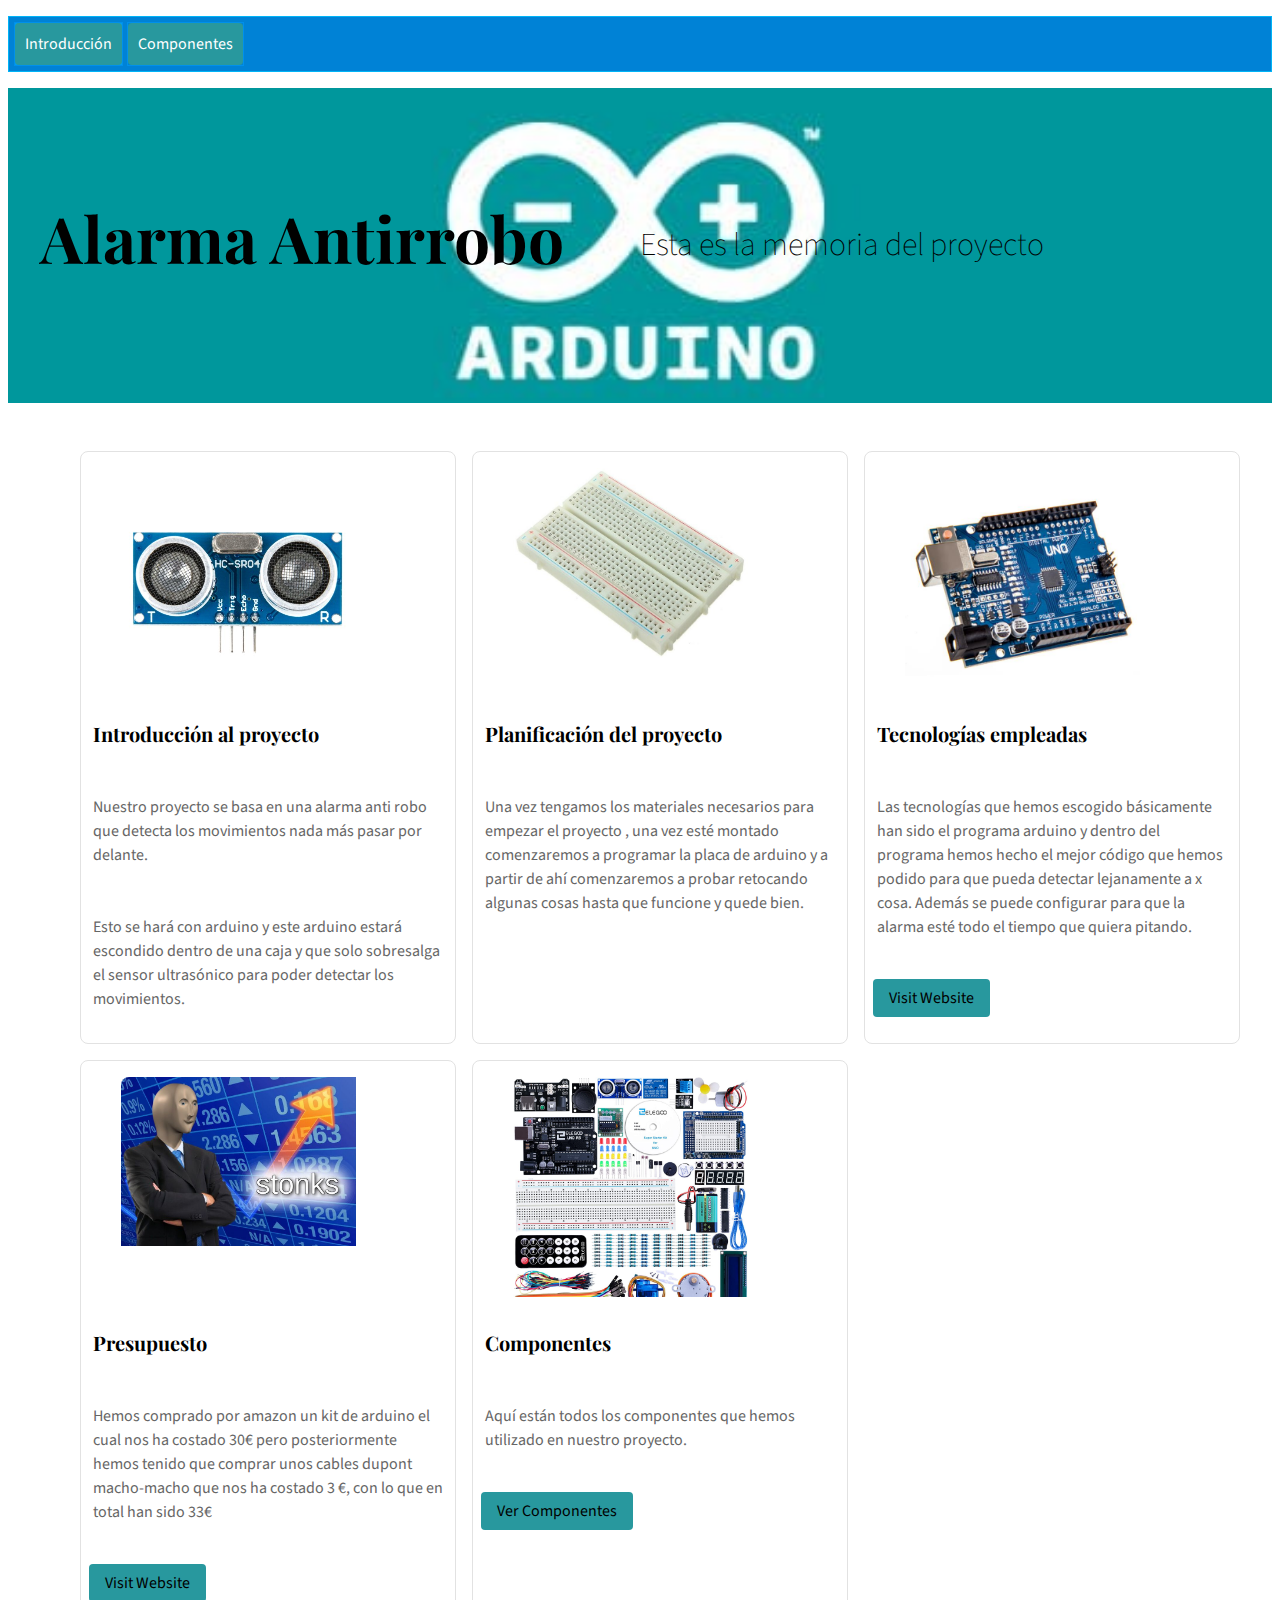
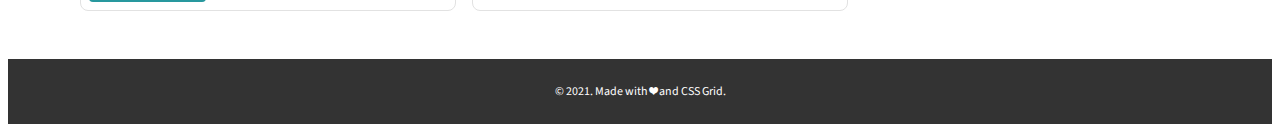
==== index.html @ 7d61a85c "Actualización de  la pagina" ====
<!DOCTYPE html>
<!-- https://css-tricks.com/look-ma-no-media-queries-responsive-layouts-using-css-grid/ -->
<html>
  <head>
   <link rel="stylesheet" href="style.css">
  </head>
  <body>
	  <main class="wrapper">
<section class="menu">
  <ul id="menu">
    <li> <a href="../myfirstpage/index.html">Introducción</a> </li>
    <li> <a href="../myfirstpage/componentes.html">Componentes</a> </li>
  </ul>
</section>

  <section class="banner">
    <h1>Alarma Antirrobo</h1>
    <article>
      <p>Esta es la memoria del proyecto</p>
    </article>
  </section>
  <section class="tarjeta" id="tarjetas">
    <ul>
      <li>
        <figure>
          <!-- Photo by Quentin Dr on Unsplash -->
          <img src="images/sensor.jpg" alt="Introducción del proyecto">
        </figure> 
        <h3>Introducción al proyecto</h3>
        <p>
          Nuestro proyecto se basa en una alarma anti robo que detecta los movimientos nada más pasar por delante.
        </p>
        <p>
           Esto se hará con arduino y este arduino estará escondido dentro de una caja y que solo sobresalga el sensor ultrasónico para poder detectar los movimientos.
        </p>
      </li>
      <li>
        <figure>
          <!-- Photo by Quentin Dr on Unsplash -->
          <img src="images/protoboard.jpg" alt="Estratègia i planificació del projecte">
        </figure> 
        <h3>Planificación del proyecto</h3>
        <p>
          Una vez tengamos los materiales necesarios para empezar el proyecto , una vez esté montado comenzaremos a programar la placa de arduino y a partir de ahí comenzaremos a probar retocando algunas cosas hasta que funcione y quede  bien. 
        </p>
  
      </li>
      <li>
        <figure>
          <!-- Photo by Quentin Dr on Unsplash -->
          <img src="images/arduinouno.jpg" alt="Tecnologias empleadas">
          
        </figure>
        <h3>Tecnologías empleadas</h3>
        <p>
          Las tecnologías que hemos escogido básicamente han sido el programa arduino y dentro del programa hemos hecho el mejor código que hemos podido para que pueda detectar lejanamente a x cosa. Además se puede configurar para que la alarma esté todo el tiempo que quiera pitando.
        </p>
       
        <a href="https://store.arduino.cc/arduino-uno-rev3">Visit Website</a>
      </li>
      <li>
        <figure>
          <!-- Photo by Quentin Dr on Unsplash -->
          <img src="images/stonks.png" alt="Several hands holding beer glasses">
        </figure>
        <h3>Presupuesto</h3>
        <p>
          Hemos comprado por amazon un kit de arduino el cual nos ha costado 30€ pero posteriormente hemos tenido que comprar unos cables dupont macho-macho que nos ha costado 3 €, con lo que en total han sido 33€
        </p>
        <a href="https://www.amazon.es/ELEGOO-Iniciaci%C3%B3n-Alimentaci%C3%B3n-Servomotor-Desarrollo/dp/B01MXGST4I/ref=sr_1_1_sspa?__mk_es_ES=%C3%85M%C3%85%C5%BD%C3%95%C3%91&crid=M2SNVRKK1GI4&dchild=1&keywords=arduino&qid=1620714072&sprefix=ard%2Caps%2C196&sr=8-1-spons&psc=1&spLa=[base64]">Visit Website</a>
      </li>
      <li>
        <figure>
          <!-- Photo by Drew Farwell on Unsplash -->
          <img src="images/kit.jpg" alt="Several friends doing a toast">
        </figure> 
        <h3>Componentes</h3>
        <p>
        Aquí están todos los componentes que hemos utilizado en nuestro proyecto.
        </p>
        <a href="../myfirstpage/componentes.html">Ver Componentes</a>
      </li>
    </ul>
  </section>
</main>
<footer>
  <p>&copy; 2021. Made with ❤ and CSS Grid.</p>
</footer>
  </body>
  <script src="script.js"></script>
</html>
---- style.css ----
/* Typography imported from Google Fonts */
@import url('https://fonts.googleapis.com/css?family=Playfair+Display|Source+Sans+Pro:200,400');

h1, h2, h3, h4, h5, h6 {
  font-family: 'Playfair Display', serif;
}

p, a {
  font-family: 'Source Sans Pro', sans-serif;
}

/* Generic styles */
html {
  scroll-behavior: smooth;
}

a {
  background-color: #28989e;
  text-decoration: none;
  color: black;
  border-radius: .25rem;
  text-align: center;
  display: inline-block;
  transition: all .3s;
}

a:hover {
  opacity: .6;
}

/* Styles for the banner image */
.banner {
  /* Photo by mnm.all on Unsplash */
  background: url('images/arduino-logo.jpg') center;
  background-size: cover;
  padding: 4rem 2rem;
  /* grid styles */
  display: grid;
  grid-template-columns: repeat(auto-fit, minmax(240px, 1fr));
  align-items: center;
}

.banner > * {
  color: black;
}

.banner > h1 {
  font-size: 4rem;
  padding-bottom: 1rem;
}

.banner > article > p {
  font-size: 2rem;
  font-weight: 200;
}

.banner > article > a {
  padding: 1rem;
  margin-top: .75rem;
}

/* tarjeta styles */
.tarjeta {
  padding: 2rem;
}

.tarjeta > ul {
  display: grid;
  grid-template-columns: repeat(auto-fit, minmax(320px, 1fr));
  grid-gap: 1rem;
}

.tarjeta > ul > li {
  border: 1px solid #E2E2E2;
  border-radius: .5rem;
  list-style-type: none;
}

.tarjeta > ul > li > figure {
  min-height: 220px;

  max-height: 220px;
  overflow: hidden;
  border-top-left-radius: .5rem;
  border-top-right-radius: .5rem;
  position: relative;
}

.tarjeta > ul > li > figure > img {
  width: 80%;
}

.tarjeta > ul > li > figure > figcaption {
  position: absolute;
  bottom: 0;
  width: 100%;
}

.tarjeta > ul > li > figure > figcaption > h3 {
  color: black;
  padding: .75rem;
  font-size: 1.25rem;
} 

.tarjeta > ul > li > h3 {
  color: black;
  padding: .75rem;
  font-size: 1.25rem;
}

.tarjeta > ul > li > p {
  font-size: 1rem;
  line-height: 1.5;
  padding: 1rem .75rem;
  color: #666666;
}

.tarjeta > ul > li > a {
  padding: .5rem 1rem;
  margin: .5rem;
}

/* footer */
footer {
  background-color: #333;
  padding: .75rem;
  color: white;
  text-align: center;
  font-size: .75rem;
}

/* menu styles */
#menu {

  list-style: none;
  border: thin solid #00b4f7;
  padding: 0;
  background-color: #0082d6;
  padding: 5px;
}

#menu > li {
    border: thin solid #0090eb;
    display: inline-grid;
}

#menu > li:first-child  {
  background-color: #009df3;

}

#menu > li > a {
  color: white;
  text-decoration: none;
  padding: 10px;

}

#menu > li:hover {
  background-color: #005891;
}

@media only screen and (max-width: 768px) {
  #menu > li {
      width: 100%;
  }
}
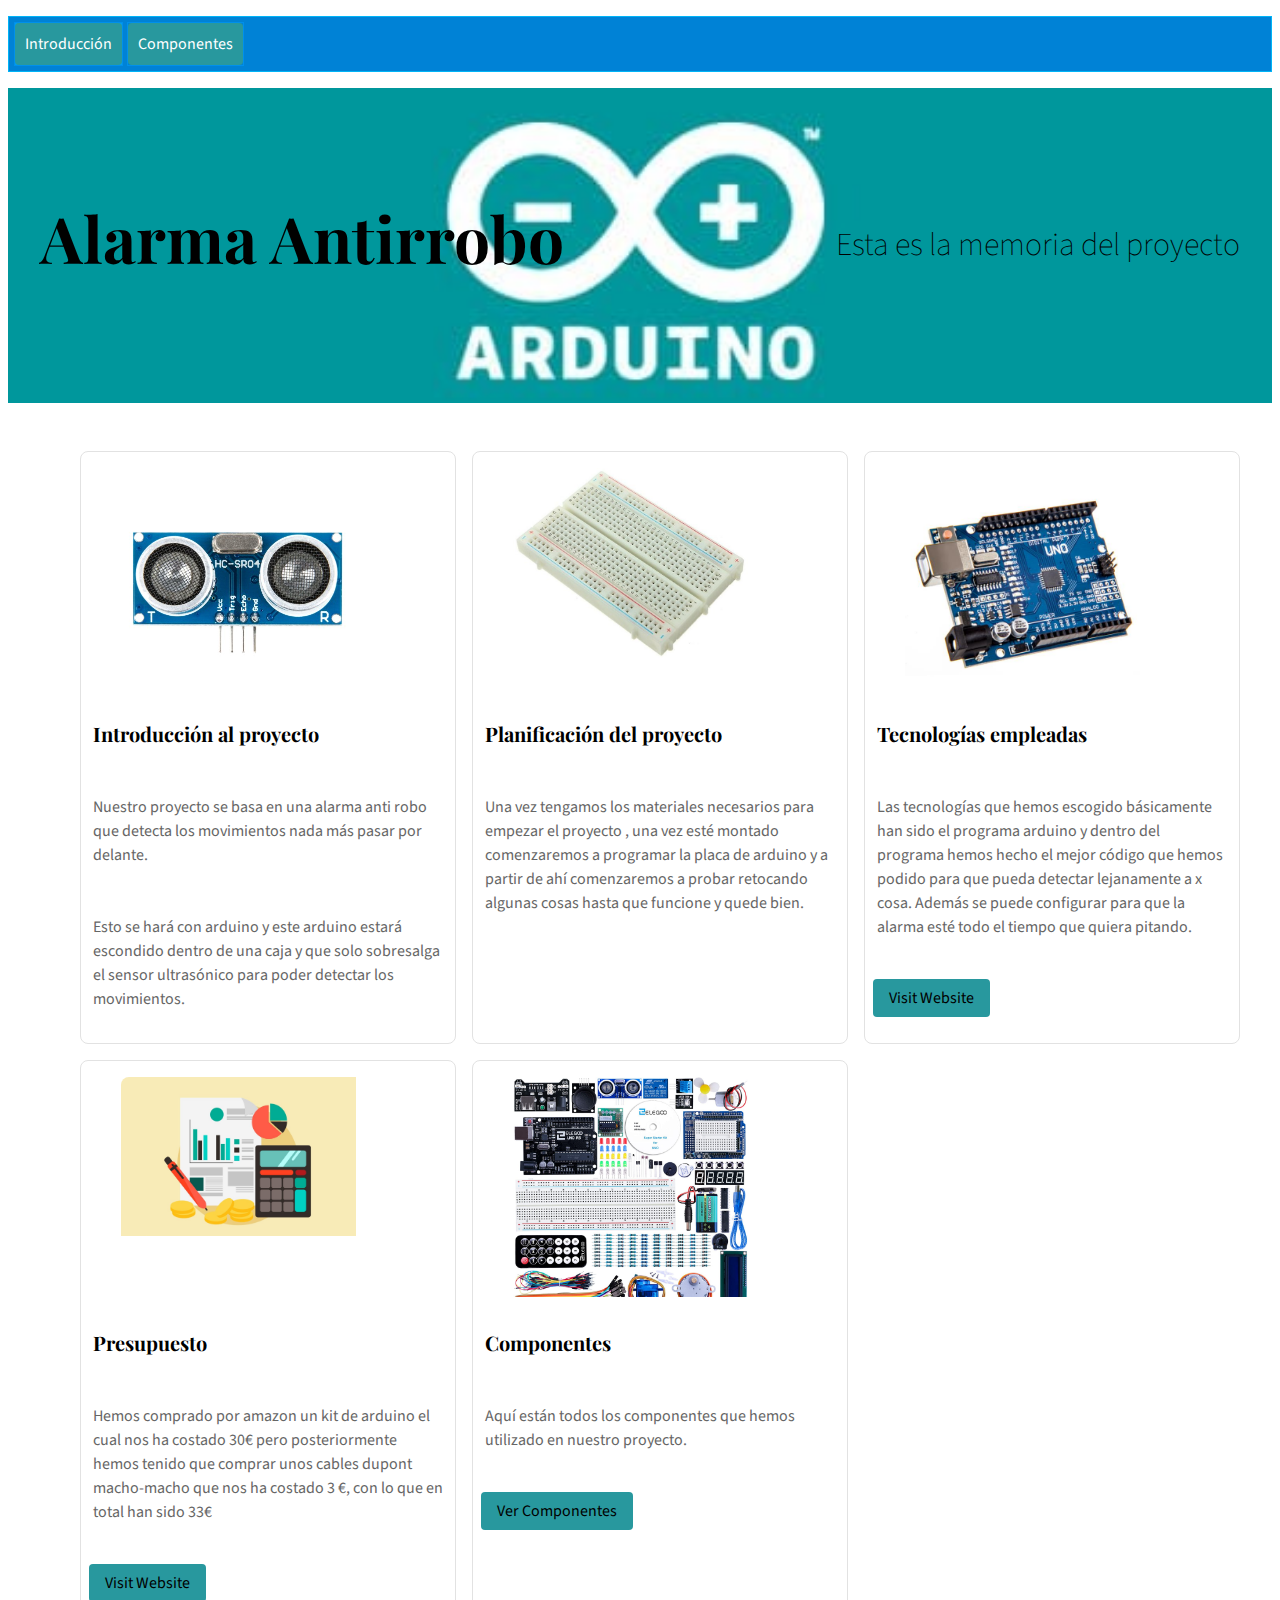
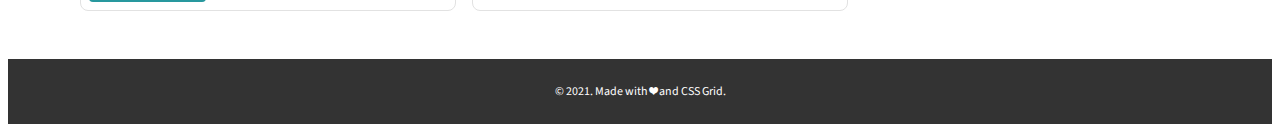
==== commit e66d99e1: "Add files via upload" ====
--- a/index.html
+++ b/index.html
@@ -8,8 +8,8 @@
 	  <main class="wrapper">
 <section class="menu">
   <ul id="menu">
-    <li> <a href="../myfirstpage/index.html">Introducción</a> </li>
-    <li> <a href="../myfirstpage/componentes.html">Componentes</a> </li>
+    <li> <a href="index.html">Introducción</a> </li>
+    <li> <a href="componentes.html">Componentes</a> </li>
   </ul>
 </section>
 
@@ -61,7 +61,7 @@
       <li>
         <figure>
           <!-- Photo by Quentin Dr on Unsplash -->
-          <img src="images/stonks.png" alt="Several hands holding beer glasses">
+          <img src="images/planificacion_presupuestos.jpg" alt="Several hands holding beer glasses">
         </figure>
         <h3>Presupuesto</h3>
         <p>
--- a/style.css
+++ b/style.css
@@ -51,7 +51,8 @@
 
 .banner > article > p {
   font-size: 2rem;
-  font-weight: 200;
+  font-weight: 200; 
+  text-align: right;
 }
 
 .banner > article > a {
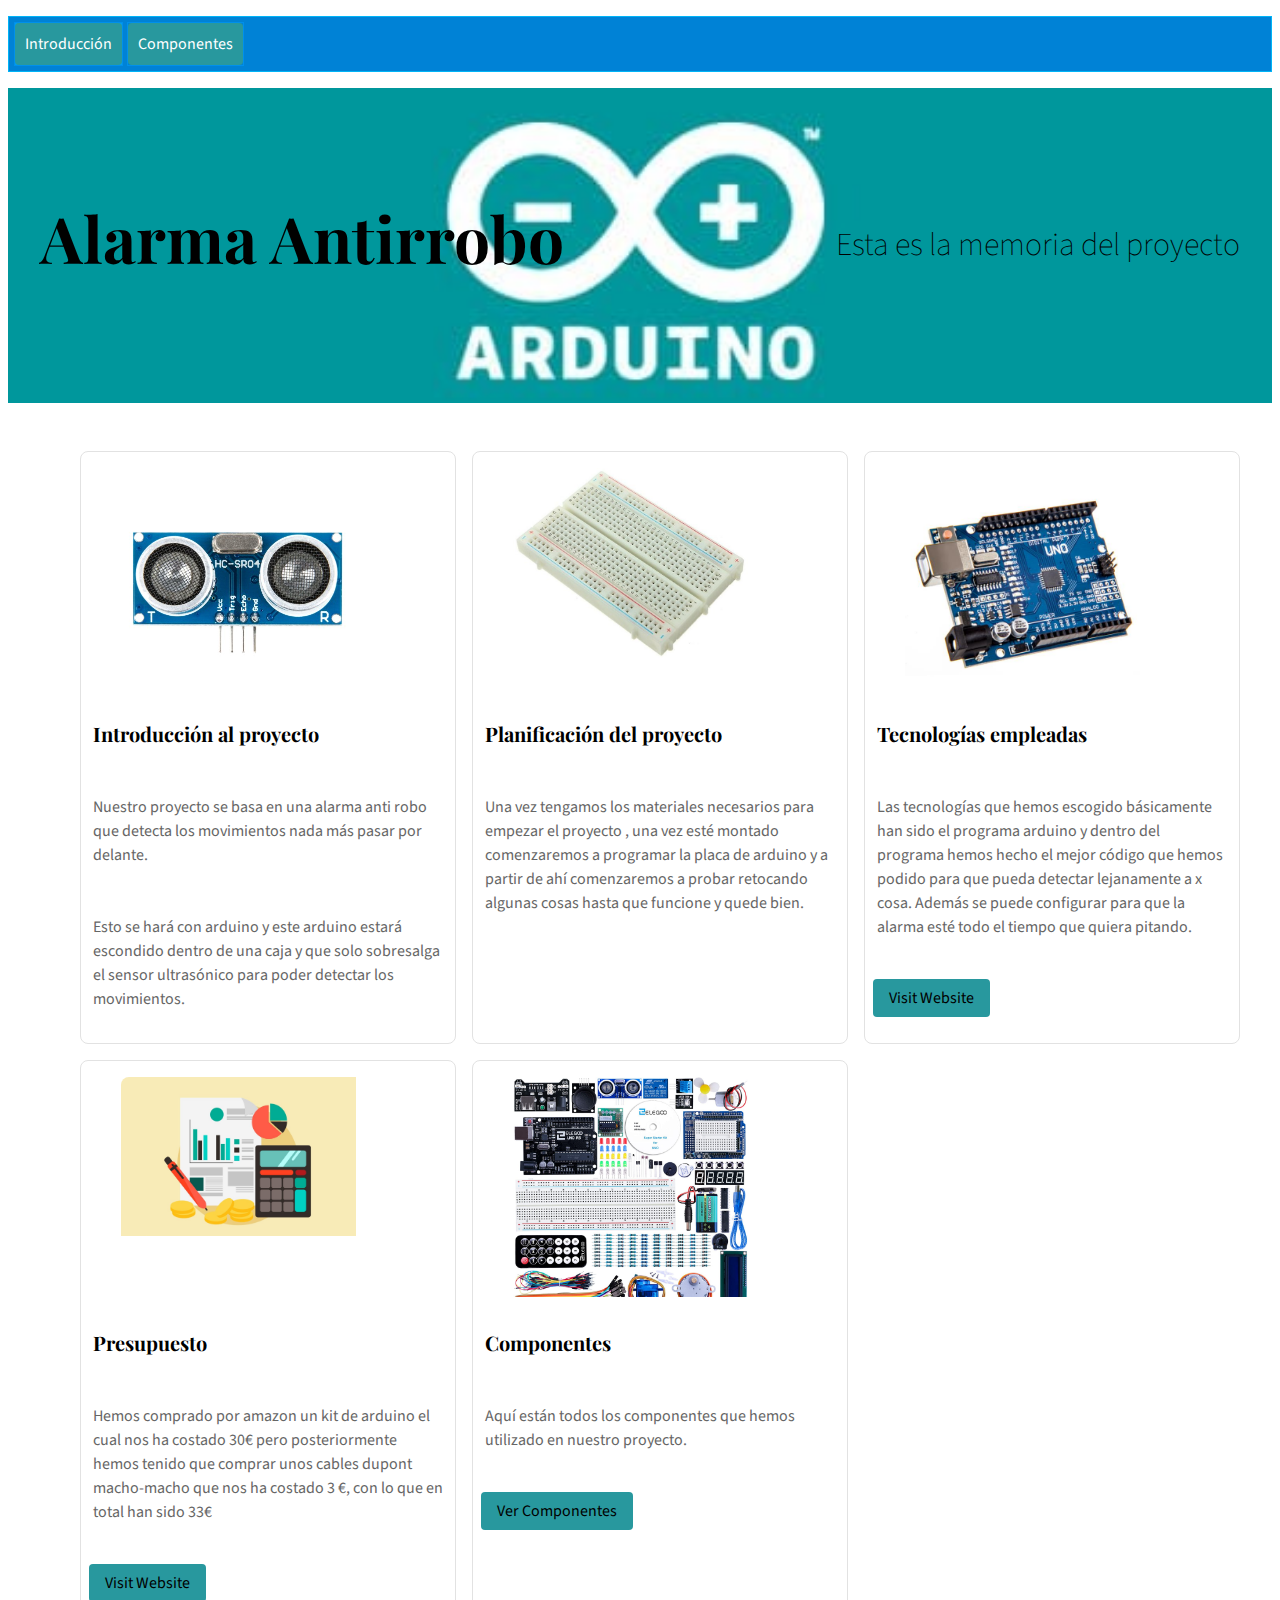
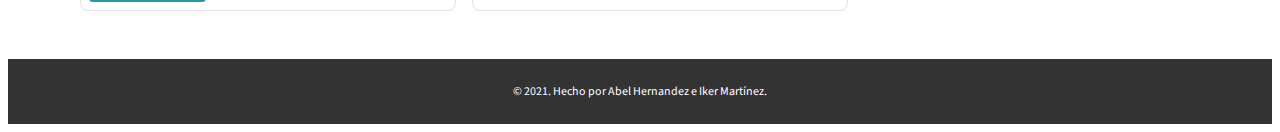
==== commit 8d98a0e9: "Add files via upload" ====
--- a/index.html
+++ b/index.html
@@ -84,7 +84,7 @@
   </section>
 </main>
 <footer>
-  <p>&copy; 2021. Made with ❤ and CSS Grid.</p>
+  <p>&copy; 2021. Hecho por Abel Hernandez e Iker Martínez.</p>
 </footer>
   </body>
   <script src="script.js"></script>
